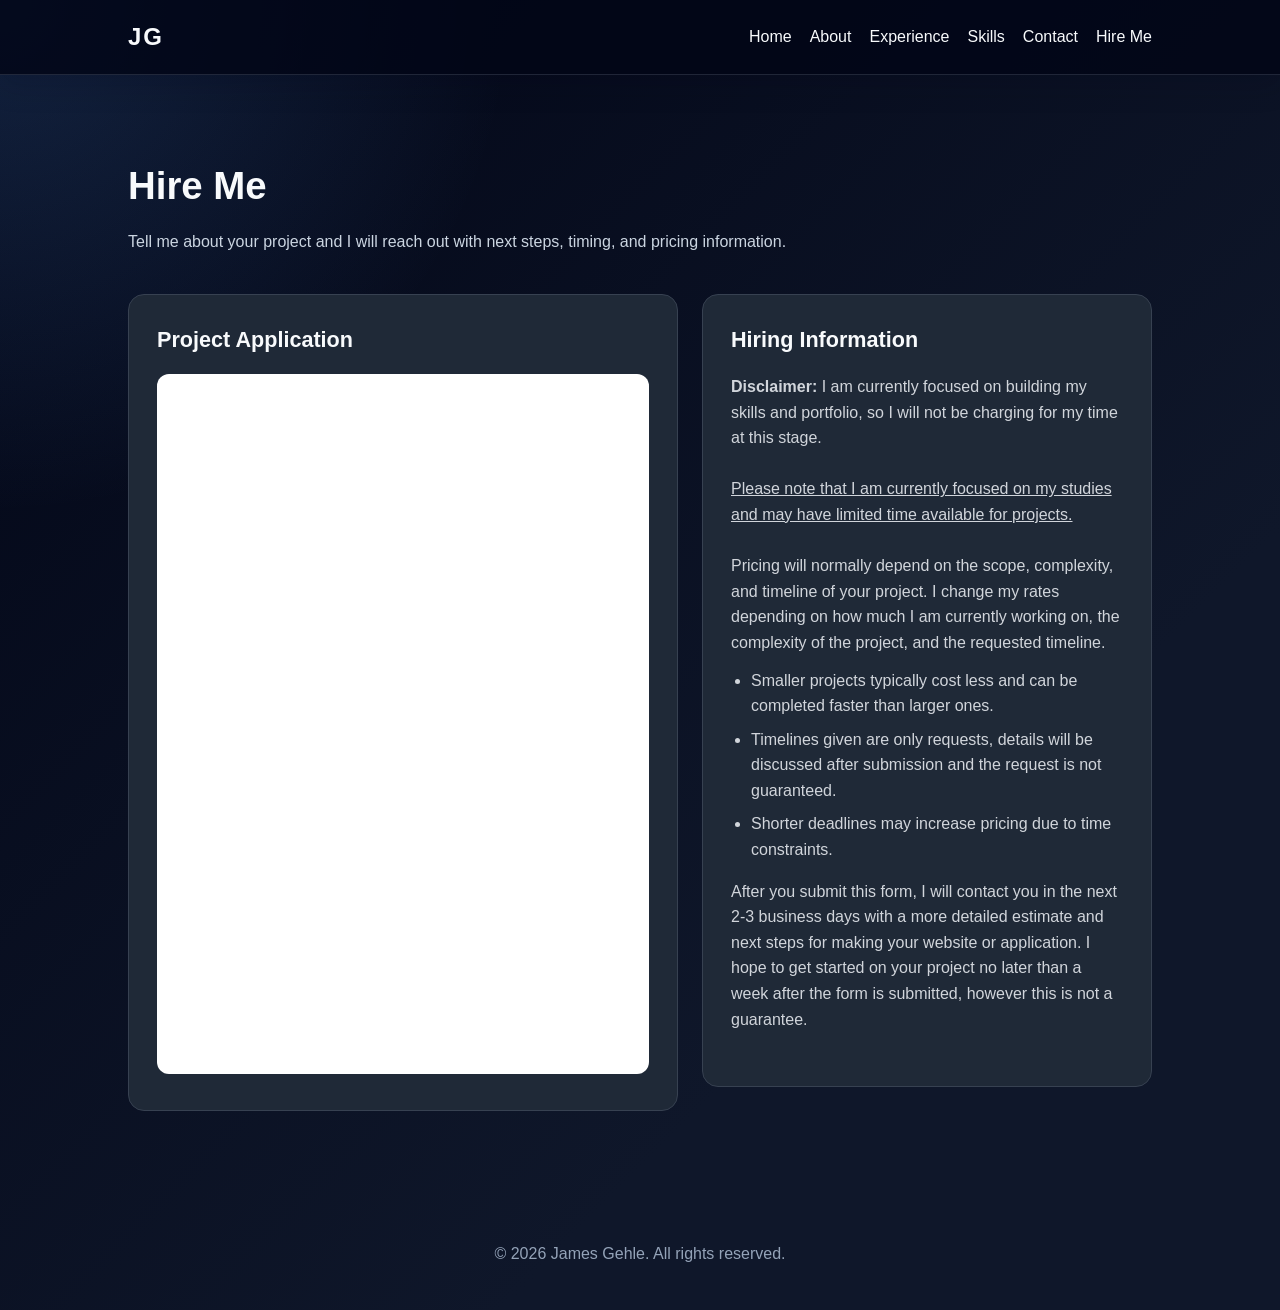
==== hire.html @ 935729f9 "slight changes" ====
<!DOCTYPE html>
<html lang="en">
<head>
    <meta charset="UTF-8">
    <meta name="viewport" content="width=device-width, initial-scale=1.0">
    <title>Hire James | Portfolio</title>
    <link rel="stylesheet" href="style.css">
    <script src="script.js" defer></script>
</head>
<body>
    <header>
        <span class="logo">JG</span>
        <nav>
            <a href="index.html#top">Home</a>
            <a href="index.html#about">About</a>
            <a href="index.html#experience">Experience</a>
            <a href="index.html#skills">Skills</a>
            <a href="index.html#contact">Contact</a>
            <a href="hire.html">Hire Me</a>
        </nav>
    </header>

    <main class="hire-page">
        <section class="hire-intro">
            <h1>Hire Me</h1>
            <p>Tell me about your project and I will reach out with next steps, timing, and pricing information.</p>
        </section>

        <section class="hire-grid">
            <div class="form-card">
                <h2>Project Application</h2>
                <iframe class="google-form" src="https://docs.google.com/forms/d/e/1FAIpQLSc-Vs7wbZewvjV4hVknSY0yikJxd8kPZ_7ySnmFYEBEbzKkZg/viewform?usp=pp_url&embedded=true" title="Hire James Google Form"></iframe>
            </div>

            <div class="info-card">
                <h2>Hiring Information</h2>
                <p><strong>Disclaimer:</strong> I am currently focused on building my skills and portfolio, so I will not be charging for my time at this stage.</p><br>
                <p style="text-decoration: underline;">Please note that I am currently focused on my studies and may have limited time available for projects.</p><br>
                <p>Pricing will normally depend on the scope, complexity, and timeline of your project. I change my rates depending on how much I am currently working on, the complexity of the project, and the requested timeline.</p>
                <ul>
                    <li>Smaller projects typically cost less and can be completed faster than larger ones.</li>
                    <li>Timelines given are only requests, details will be discussed after submission and the request is not guaranteed.</li>
                    <li>Shorter deadlines may increase pricing due to time constraints.</li>
                </ul>
                <p style="margin-top:16px;">After you submit this form, I will contact you in the next 2-3 business days with a more detailed estimate and next steps for making your website or application. I hope to get started on your project no later than a week after the form is submitted, however this is not a guarantee.</p><br>
            </div>
        </section>
    </main>

    <footer>
        <p>© 2026 James Gehle. All rights reserved.</p>
    </footer>
</body>
</html>
---- style.css ----
:root {
    --bg: #020617;
    --panel: rgba(15, 23, 42, 0.9);
    --panel-strong: #111827;
    --border: rgba(148, 163, 184, 0.2);
    --text: #f8fafc;
    --muted: #cbd5e1;
    --accent: #60a5fa;
    --accent-strong: #2563eb;
    --accent-soft: rgba(96, 165, 250, 0.16);
    --shadow: 0 20px 45px rgba(2, 6, 23, 0.32);
}

* {
    margin: 0;
    padding: 0;
    box-sizing: border-box;
}

html {
    scroll-behavior: smooth;
}

body {
    font-family: Arial, Helvetica, sans-serif;
    background:
        radial-gradient(circle at top left, rgba(96, 165, 250, 0.18), transparent 28%),
        linear-gradient(135deg, var(--bg), #0f172a 70%);
    color: var(--text);
    line-height: 1.6;
    opacity: 0;
    animation: fadeInPage 0.6s ease forwards;
}

body.page-transitioning {
    overflow: hidden;
}

.page-overlay {
    position: fixed;
    inset: 0;
    background: #020617;
    z-index: 999;
    opacity: 0;
    pointer-events: none;
    transition: opacity 0.35s ease;
}

body.page-transitioning .page-overlay {
    opacity: 1;
    pointer-events: auto;
}

header {
    position: sticky;
    top: 0;
    z-index: 20;
    display: flex;
    justify-content: space-between;
    align-items: center;
    padding: 18px 10%;
    background: rgba(2, 6, 23, 0.82);
    backdrop-filter: blur(14px);
    border-bottom: 1px solid var(--border);
    box-shadow: 0 10px 30px rgba(2, 6, 23, 0.16);
}

.logo {
    font-size: 1.5rem;
    font-weight: 700;
    color: var(--text);
    text-decoration: none;
    letter-spacing: 0.08em;
}

nav {
    display: flex;
    gap: 18px;
    flex-wrap: wrap;
}

nav a,
nav a:link,
nav a:visited,
nav a:hover,
nav a:focus,
nav a:active {
    color: var(--text);
    text-decoration: none;
    transition: color 0.2s ease;
}

nav a:hover,
nav a:focus {
    color: var(--accent);
}

section a,
section a:link,
section a:visited,
section a:hover,
section a:focus,
section a:active {
    color: var(--accent);
    text-decoration: none;
}

nav .nav-btn,
nav .nav-btn:link,
nav .nav-btn:visited,
nav .nav-btn:hover,
nav .nav-btn:focus,
nav .nav-btn:active {
    color: var(--text);
    font-weight: 600;
    text-decoration: none;
}

.hero {
    min-height: 84vh;
    display: flex;
    align-items: center;
    padding: 48px 10% 72px;
}

.hero-content {
    display: grid;
    grid-template-columns: 1.1fr 0.9fr;
    gap: 42px;
    align-items: center;
    width: 100%;
    padding: 32px;
    background: linear-gradient(135deg, rgba(15, 23, 42, 0.95), rgba(30, 41, 59, 0.92));
    border: 1px solid var(--border);
    border-radius: 28px;
    box-shadow: var(--shadow);
}

.hero-copy {
    max-width: 650px;
}

.tag {
    display: inline-block;
    color: var(--accent);
    margin-bottom: 12px;
    font-weight: 600;
    letter-spacing: 0.08em;
    text-transform: uppercase;
    font-size: 0.82rem;
}

.hero-badge {
    display: inline-block;
    margin-bottom: 16px;
    padding: 8px 12px;
    border-radius: 999px;
    background: var(--accent-soft);
    color: #bfdbfe;
    font-size: 0.9rem;
}

.hero h1 {
    font-size: clamp(2.4rem, 4vw, 4rem);
    line-height: 1.1;
    margin-bottom: 14px;
}

.hero h1 span {
    color: var(--accent);
}

.description {
    max-width: 600px;
    margin: 20px 0 24px;
    color: var(--muted);
    font-size: 1.02rem;
}

.hero-image {
    display: flex;
    justify-content: center;
}

.hero-image img {
    width: min(100%, 360px);
    border-radius: 24px;
    object-fit: cover;
    box-shadow: 0 20px 40px rgba(2, 6, 23, 0.3);
    border: 1px solid rgba(255, 255, 255, 0.12);
}

button,
.primary-btn {
    width: 180px;
    padding: 13px 16px;
    border: none;
    border-radius: 999px;
    background: linear-gradient(135deg, var(--accent-strong), var(--accent));
    color: white;
    cursor: pointer;
    transition: transform 0.2s ease, box-shadow 0.2s ease;
    box-shadow: 0 8px 22px rgba(37, 99, 235, 0.26);
}

button:hover,
.primary-btn:hover {
    transform: translateY(-2px);
    box-shadow: 0 12px 28px rgba(37, 99, 235, 0.35);
}

.section {
    padding: 84px 10%;
}

.section h2 {
    margin-bottom: 24px;
    font-size: 2rem;
}

.section h3 {
    margin-bottom: 16px;
    font-size: 1.3rem;
    color: #e5e7eb;
}

.experience-layout {
    display: grid;
    grid-template-columns: 1.2fr 0.8fr;
    gap: 24px;
}

.experience-column {
    background: var(--panel);
    padding: 24px;
    border-radius: 18px;
    border: 1px solid var(--border);
    box-shadow: var(--shadow);
}

.experience-list {
    display: flex;
    flex-direction: column;
    gap: 16px;
}

.experience-item {
    background: rgba(2, 6, 23, 0.72);
    padding: 16px;
    border-radius: 12px;
    border: 1px solid rgba(148, 163, 184, 0.16);
}

.experience-item h4 {
    margin-bottom: 8px;
    color: var(--accent);
}

.cards {
    display: grid;
    grid-template-columns: repeat(auto-fit, minmax(240px, 1fr));
    gap: 20px;
}

.portfolio-link {
    display: inline-block;
    margin-top: 20px;
    color: var(--accent);
    text-decoration: none;
    font-weight: 600;
    transition: transform 0.25s ease, color 0.25s ease;
}

.portfolio-link:hover {
    color: #93c5fd;
    transform: translateX(4px);
}

.card {
    background: var(--panel);
    padding: 24px;
    border-radius: 14px;
    border: 1px solid var(--border);
    transition: transform 0.2s ease, border-color 0.2s ease;
}

.card:hover {
    transform: translateY(-6px);
    border-color: rgba(96, 165, 250, 0.45);
}

.skills {
    display: flex;
    flex-wrap: wrap;
    gap: 15px;
}

.skill-chip {
    padding: 10px 18px;
    background: var(--accent-soft);
    border: 1px solid rgba(96, 165, 250, 0.24);
    border-radius: 999px;
    color: var(--text);
    cursor: pointer;
    transition: transform 0.2s ease, background 0.2s ease;
    width: auto;
}

.skill-chip:hover,
.skill-chip:focus {
    background: rgba(96, 165, 250, 0.28);
    transform: translateY(-1px);
    outline: none;
}

.skill-details {
    margin-top: 20px;
    padding: 16px 18px;
    background: var(--panel);
    border: 1px solid var(--border);
    border-radius: 12px;
    color: var(--muted);
    min-height: 70px;
}

footer {
    text-align: center;
    padding: 30px 10% 44px;
    color: #94a3b8;
}

.hire-page {
    padding: 80px 10% 100px;
}

.hire-intro {
    max-width: 700px;
    margin-bottom: 40px;
}

.hire-intro h1 {
    font-size: 2.4rem;
    margin-bottom: 12px;
}

.hire-intro p {
    color: var(--muted);
}

@media (max-width: 900px) {
    .hero-content,
    .experience-layout {
        grid-template-columns: 1fr;
    }

    .hero {
        min-height: auto;
    }
}

@media (max-width: 640px) {
    header {
        padding: 16px 6%;
        gap: 12px;
        flex-direction: column;
        align-items: flex-start;
    }

    nav {
        gap: 12px;
    }

    .hero,
    .section {
        padding-left: 6%;
        padding-right: 6%;
    }

    .hero-content {
        padding: 24px;
    }

    .hero h1 {
        font-size: 2.3rem;
    }

    .section h2 {
        font-size: 1.7rem;
    }

    button,
    .primary-btn {
        width: 100%;
    }
}

.hire-grid {
    display:grid;
    grid-template-columns:1.1fr 0.9fr;
    gap:24px;
    align-items:start;
}

.form-card,
.info-card {
    background:#1f2937;
    padding:28px;
    border-radius:16px;
    border:1px solid #374151;
}

.form-card h2,
.info-card h2 {
    margin-bottom:16px;
    font-size:1.35rem;
}

.form-group {
    display:flex;
    flex-direction:column;
    gap:8px;
    margin-bottom:16px;
}

.form-group label {
    font-weight:600;
    color:#e5e7eb;
}

.form-group input,
.form-group select,
.form-group textarea {
    width:100%;
    padding:12px 14px;
    border:none;
    border-radius:8px;
    background:#111827;
    color:white;
}

.form-group textarea {
    min-height:120px;
    resize:vertical;
}

.submit-btn {
    width:auto;
    padding:12px 20px;
    margin-top:8px;
}

.google-form {
    width:100%;
    min-height:700px;
    border:none;
    border-radius:12px;
    background:white;
}

.form-note {
    margin-top:12px;
    color:#9ca3af;
    font-size:0.95rem;
}

.info-card p,
.info-card li {
    color:#d1d5db;
}

.info-card ul {
    padding-left:20px;
    margin-top:12px;
}

.info-card li {
    margin-bottom:8px;
}

@media (max-width: 768px) {
    .hero-content,
    .experience-layout,
    .hire-grid {
        grid-template-columns:1fr;
    }

    .hero {
        padding-top:40px;
        padding-bottom:40px;
    }
}

@keyframes fadeInPage {
    from {
        opacity:0;
        transform:translateY(8px);
    }
    to {
        opacity:1;
        transform:translateY(0);
    }
}
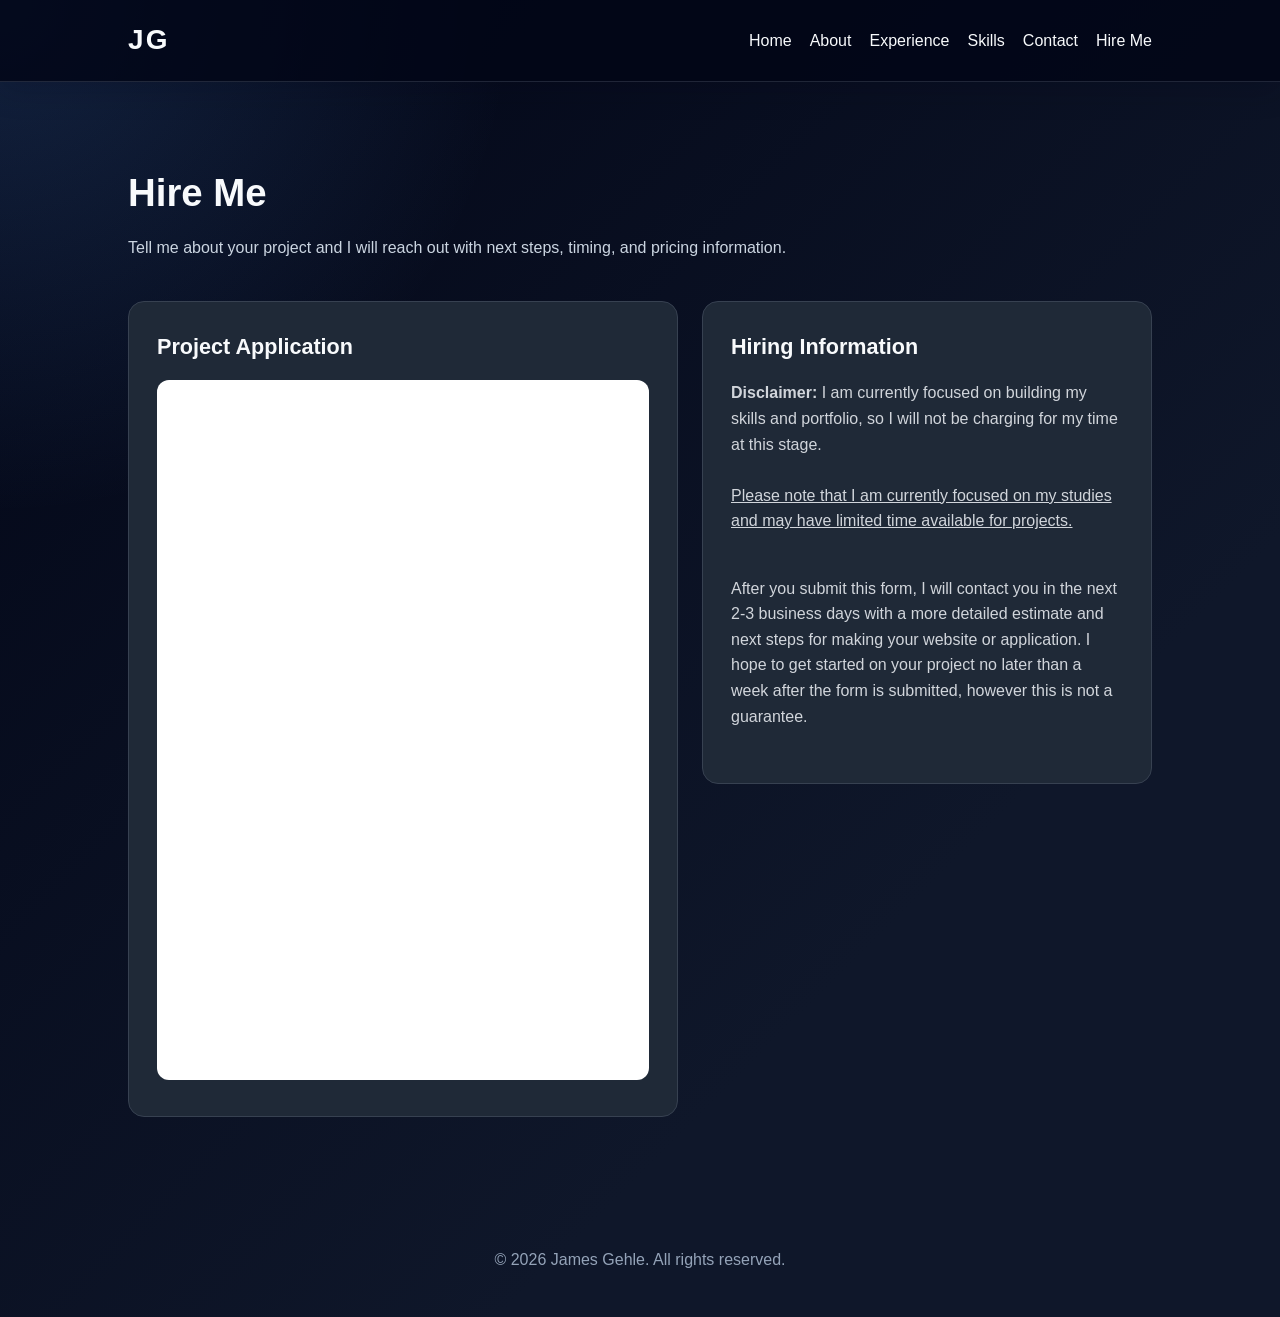
==== commit 3ea75134: "Refactor hire.html structure and content Removed some content from the hiring information section an" ====
--- a/hire.html
+++ b/hire.html
@@ -36,12 +36,7 @@
                 <h2>Hiring Information</h2>
                 <p><strong>Disclaimer:</strong> I am currently focused on building my skills and portfolio, so I will not be charging for my time at this stage.</p><br>
                 <p style="text-decoration: underline;">Please note that I am currently focused on my studies and may have limited time available for projects.</p><br>
-                <p>Pricing will normally depend on the scope, complexity, and timeline of your project. I change my rates depending on how much I am currently working on, the complexity of the project, and the requested timeline.</p>
-                <ul>
-                    <li>Smaller projects typically cost less and can be completed faster than larger ones.</li>
-                    <li>Timelines given are only requests, details will be discussed after submission and the request is not guaranteed.</li>
-                    <li>Shorter deadlines may increase pricing due to time constraints.</li>
-                </ul>
+                
                 <p style="margin-top:16px;">After you submit this form, I will contact you in the next 2-3 business days with a more detailed estimate and next steps for making your website or application. I hope to get started on your project no later than a week after the form is submitted, however this is not a guarantee.</p><br>
             </div>
         </section>
--- a/style.css
+++ b/style.css
@@ -66,7 +66,7 @@
 }
 
 .logo {
-    font-size: 1.5rem;
+    font-size: 1.75rem;
     font-weight: 700;
     color: var(--text);
     text-decoration: none;
@@ -477,6 +477,11 @@
     margin-bottom:8px;
 }
 
+.h4-space {
+    height: 0rem;
+    margin: 1rem 0;
+}
+
 @media (max-width: 768px) {
     .hero-content,
     .experience-layout,
@@ -499,4 +504,4 @@
         opacity:1;
         transform:translateY(0);
     }
-}+}
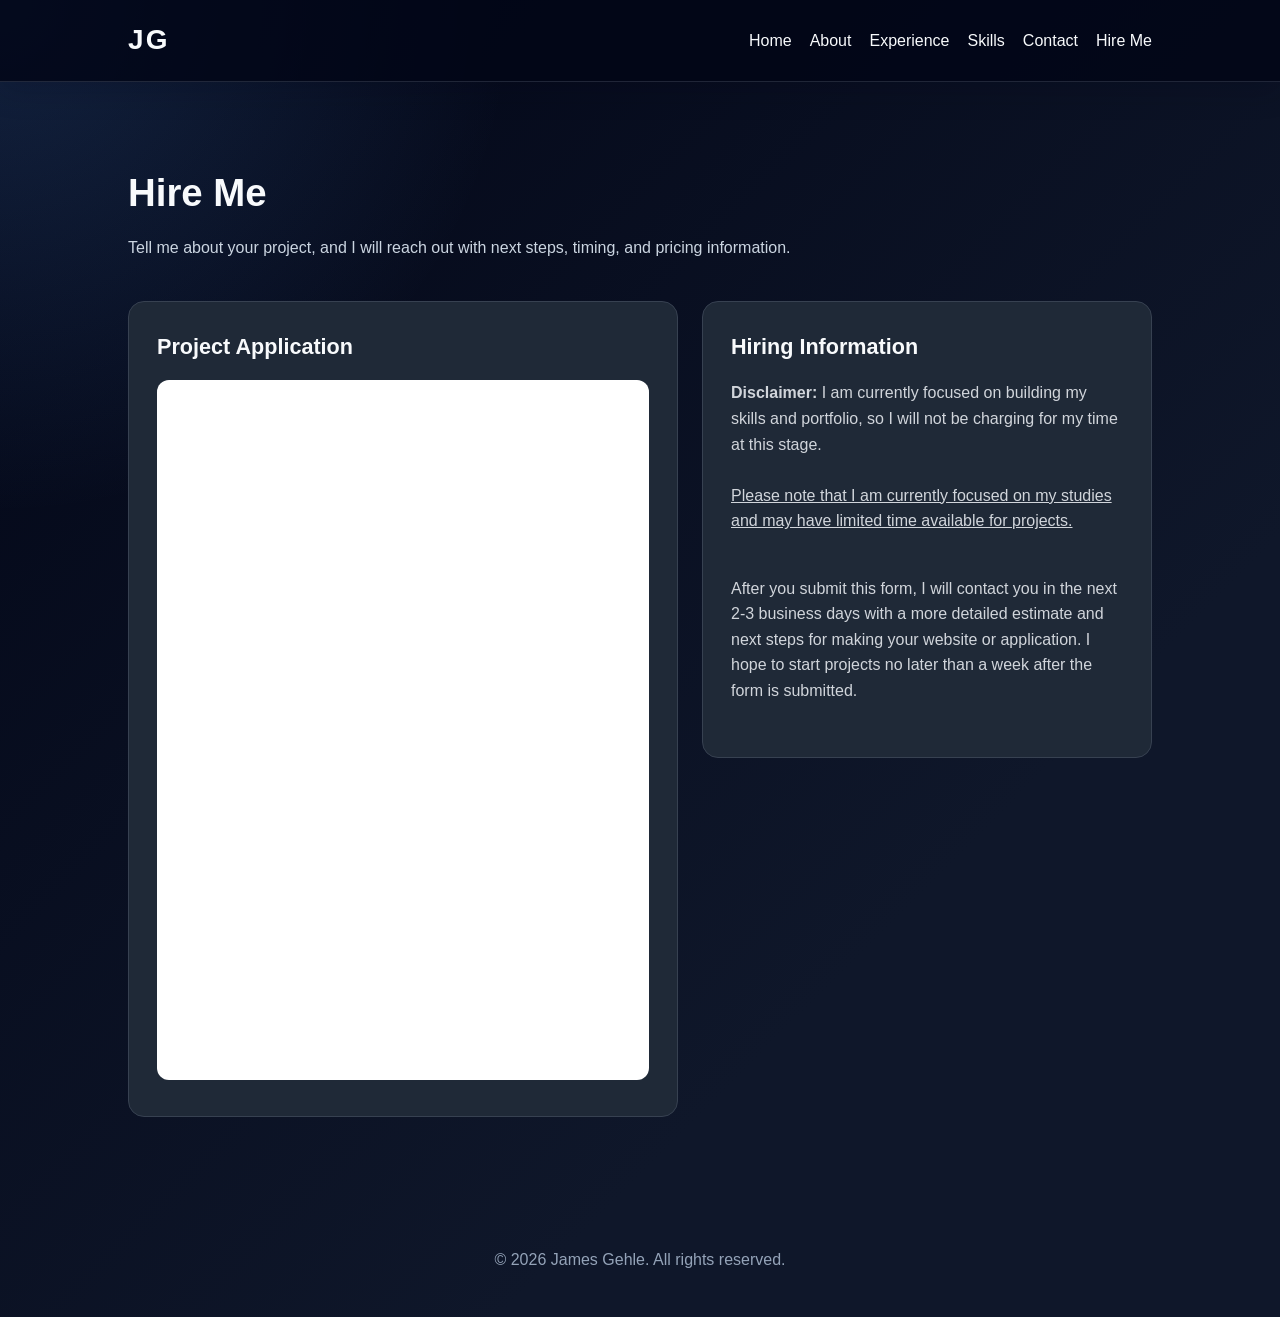
==== commit 2dad56f2: "Refactor hire.html for clarity and formatting Updated text for clarity and improved formatting." ====
--- a/hire.html
+++ b/hire.html
@@ -23,7 +23,7 @@
     <main class="hire-page">
         <section class="hire-intro">
             <h1>Hire Me</h1>
-            <p>Tell me about your project and I will reach out with next steps, timing, and pricing information.</p>
+            <p>Tell me about your project, and I will reach out with next steps, timing, and pricing information.</p>
         </section>
 
         <section class="hire-grid">
@@ -37,7 +37,7 @@
                 <p><strong>Disclaimer:</strong> I am currently focused on building my skills and portfolio, so I will not be charging for my time at this stage.</p><br>
                 <p style="text-decoration: underline;">Please note that I am currently focused on my studies and may have limited time available for projects.</p><br>
                 
-                <p style="margin-top:16px;">After you submit this form, I will contact you in the next 2-3 business days with a more detailed estimate and next steps for making your website or application. I hope to get started on your project no later than a week after the form is submitted, however this is not a guarantee.</p><br>
+                <p style="margin-top:16px;">After you submit this form, I will contact you in the next 2-3 business days with a more detailed estimate and next steps for making your website or application. I hope to start projects no later than a week after the form is submitted.</p><br>
             </div>
         </section>
     </main>
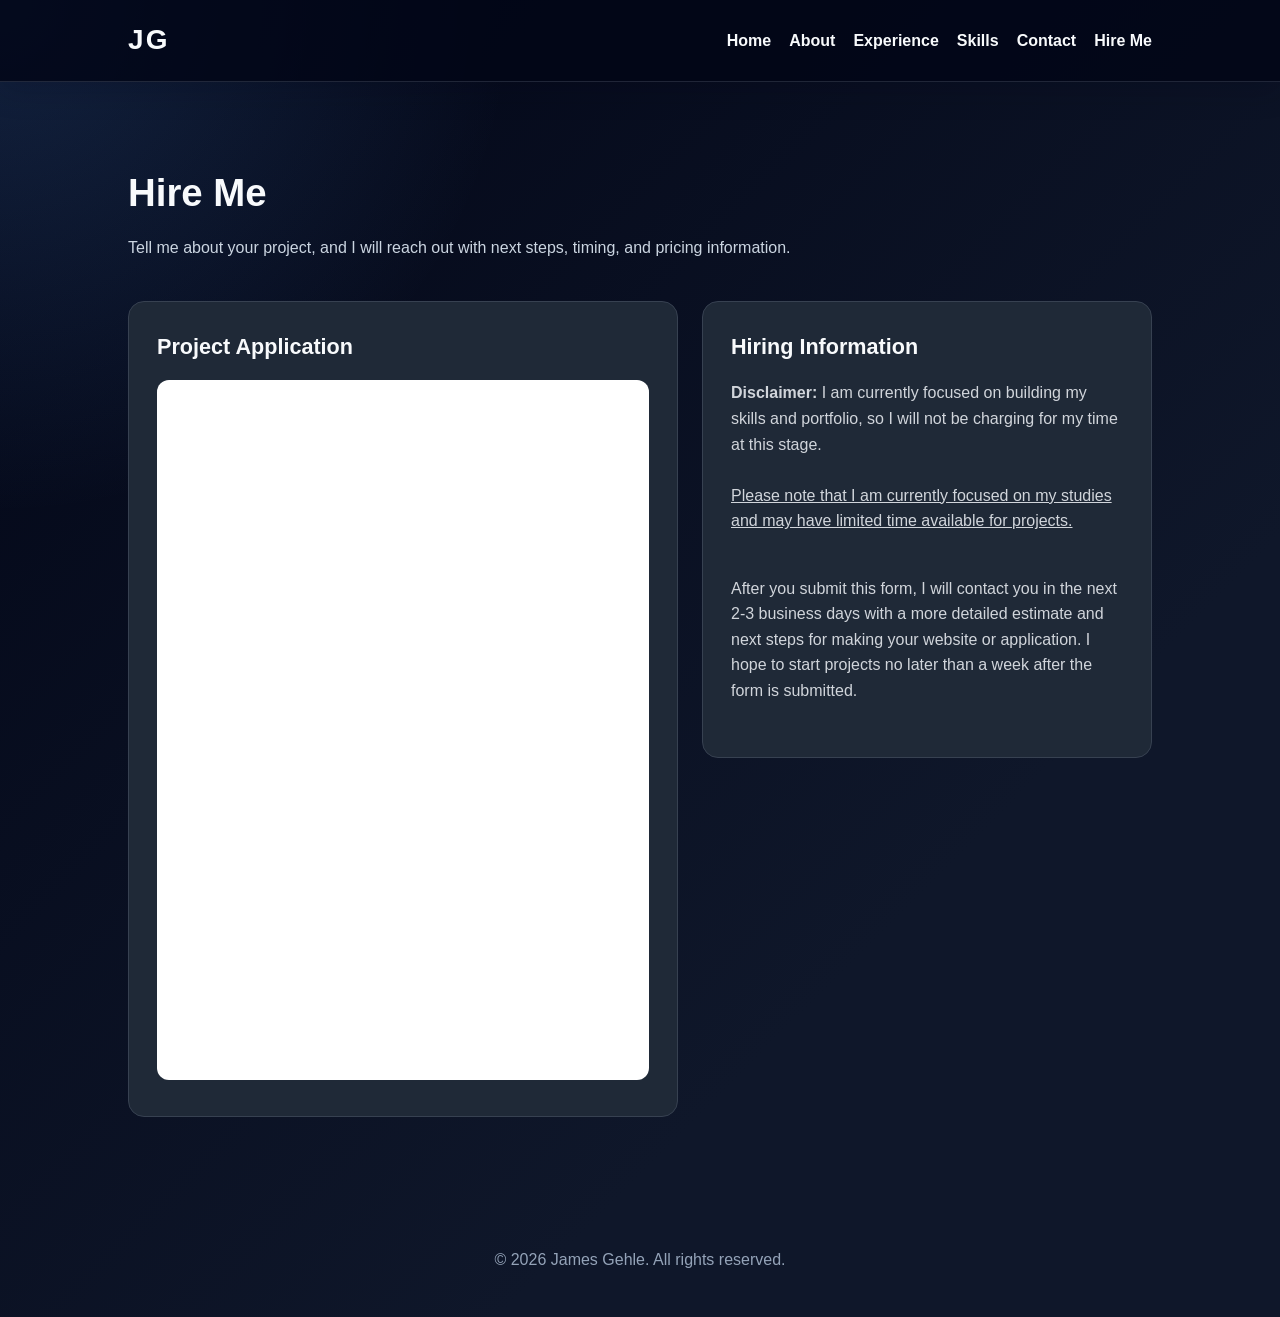
==== commit 3324b9d7: "Format HTML structure and improve navigation links" ====
--- a/hire.html
+++ b/hire.html
@@ -11,13 +11,13 @@
     <header>
         <span class="logo">JG</span>
         <nav>
-            <a href="index.html#top">Home</a>
-            <a href="index.html#about">About</a>
-            <a href="index.html#experience">Experience</a>
-            <a href="index.html#skills">Skills</a>
-            <a href="index.html#contact">Contact</a>
-            <a href="hire.html">Hire Me</a>
-        </nav>
+            <a href="index.html#top" class="nav-btn">Home</a>
+            <a href="#about"><strong>About</strong></a>
+            <a href="#experience"><strong>Experience</strong></a>
+            <a href="#skills"><strong>Skills</strong></a>
+            <a href="#contact"><strong>Contact</strong></a>
+            <a href="hire.html" class="nav-btn">Hire Me</a>
+            </nav>
     </header>
 
     <main class="hire-page">
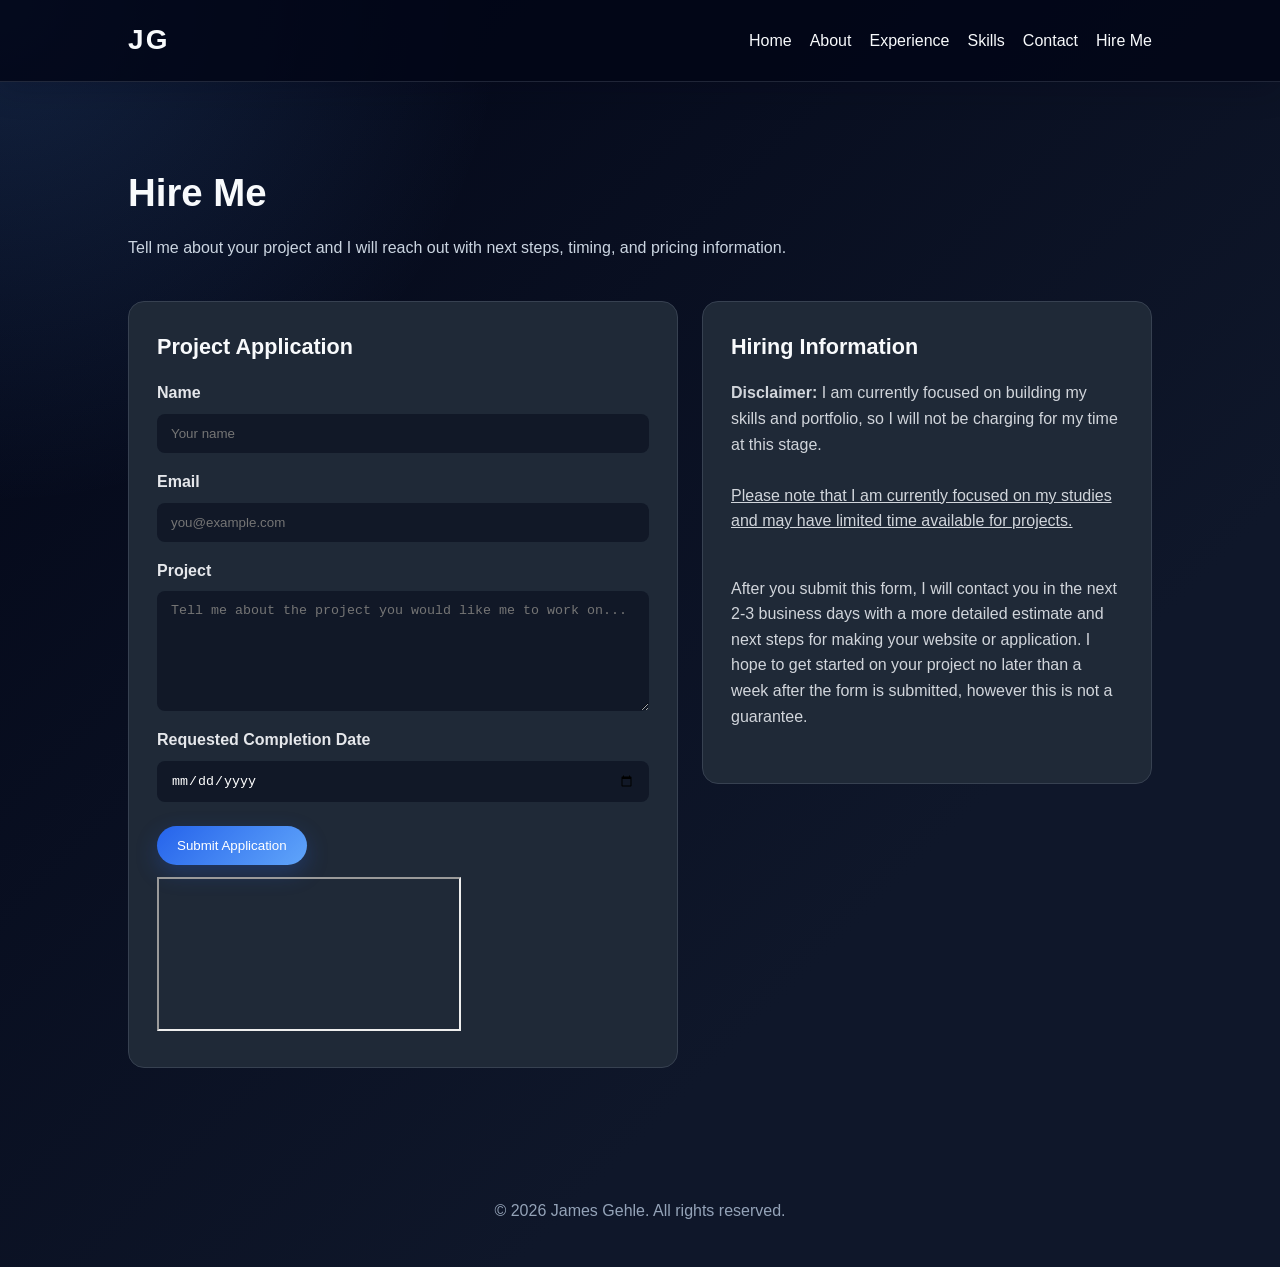
==== commit 70064ef3: "Add project application form to hire page Updated the hire page to include a project application for" ====
--- a/hire.html
+++ b/hire.html
@@ -11,33 +11,69 @@
     <header>
         <span class="logo">JG</span>
         <nav>
-            <a href="index.html#top" class="nav-btn">Home</a>
-            <a href="#about"><strong>About</strong></a>
-            <a href="#experience"><strong>Experience</strong></a>
-            <a href="#skills"><strong>Skills</strong></a>
-            <a href="#contact"><strong>Contact</strong></a>
-            <a href="hire.html" class="nav-btn">Hire Me</a>
-            </nav>
+            <a href="index.html#top">Home</a>
+            <a href="index.html#about">About</a>
+            <a href="index.html#experience">Experience</a>
+            <a href="index.html#skills">Skills</a>
+            <a href="index.html#contact">Contact</a>
+            <a href="hire.html">Hire Me</a>
+        </nav>
     </header>
 
     <main class="hire-page">
         <section class="hire-intro">
             <h1>Hire Me</h1>
-            <p>Tell me about your project, and I will reach out with next steps, timing, and pricing information.</p>
+            <p>Tell me about your project and I will reach out with next steps, timing, and pricing information.</p>
         </section>
 
         <section class="hire-grid">
             <div class="form-card">
                 <h2>Project Application</h2>
-                <iframe class="google-form" src="https://docs.google.com/forms/d/e/1FAIpQLSc-Vs7wbZewvjV4hVknSY0yikJxd8kPZ_7ySnmFYEBEbzKkZg/viewform?usp=pp_url&embedded=true" title="Hire James Google Form"></iframe>
+
+                <form
+                    id="hireForm"
+                    action="https://docs.google.com/forms/d/e/1FAIpQLSc-Vs7wbZewvjV4hVknSY0yikJxd8kPZ_7ySnmFYEBEbzKkZg/formResponse"
+                    method="POST"
+                    target="googleFormSubmit"
+                >
+                    <div class="form-group">
+                        <label for="name">Name</label>
+                        <input id="name" name="entry.1373211767" type="text" placeholder="Your name" required>
+                    </div>
+
+                    <div class="form-group">
+                        <label for="email">Email</label>
+                        <input id="email" name="entry.1610361256" type="email" placeholder="you@example.com" required>
+                    </div>
+
+                    <div class="form-group">
+                        <label for="project">Project</label>
+                        <textarea id="project" name="entry.215550332" placeholder="Tell me about the project you would like me to work on..." required></textarea>
+                    </div>
+
+                    <div class="form-group">
+                        <label for="date">Requested Completion Date</label>
+                        <input id="date" name="entry.1441032271" type="date" required>
+                    </div>
+
+                    <button class="submit-btn" type="submit">Submit Application</button>
+
+                    <p id="form-status" class="form-note" role="status" aria-live="polite"></p>
+                </form>
+
+                <iframe
+                    name="googleFormSubmit"
+                    id="googleFormSubmit"
+                    class="hidden-submit-frame"
+                    title="Google Form submission"
+                ></iframe>
             </div>
 
             <div class="info-card">
                 <h2>Hiring Information</h2>
                 <p><strong>Disclaimer:</strong> I am currently focused on building my skills and portfolio, so I will not be charging for my time at this stage.</p><br>
                 <p style="text-decoration: underline;">Please note that I am currently focused on my studies and may have limited time available for projects.</p><br>
-                
-                <p style="margin-top:16px;">After you submit this form, I will contact you in the next 2-3 business days with a more detailed estimate and next steps for making your website or application. I hope to start projects no later than a week after the form is submitted.</p><br>
+                <p style="margin-top:16px;">After you submit this form, I will contact you in the next 2-3 business days with a more detailed estimate and next steps for making your website or application. I hope to get started on your project no later than a week after the form is submitted, however this is not a guarantee.</p><br>
             </div>
         </section>
     </main>
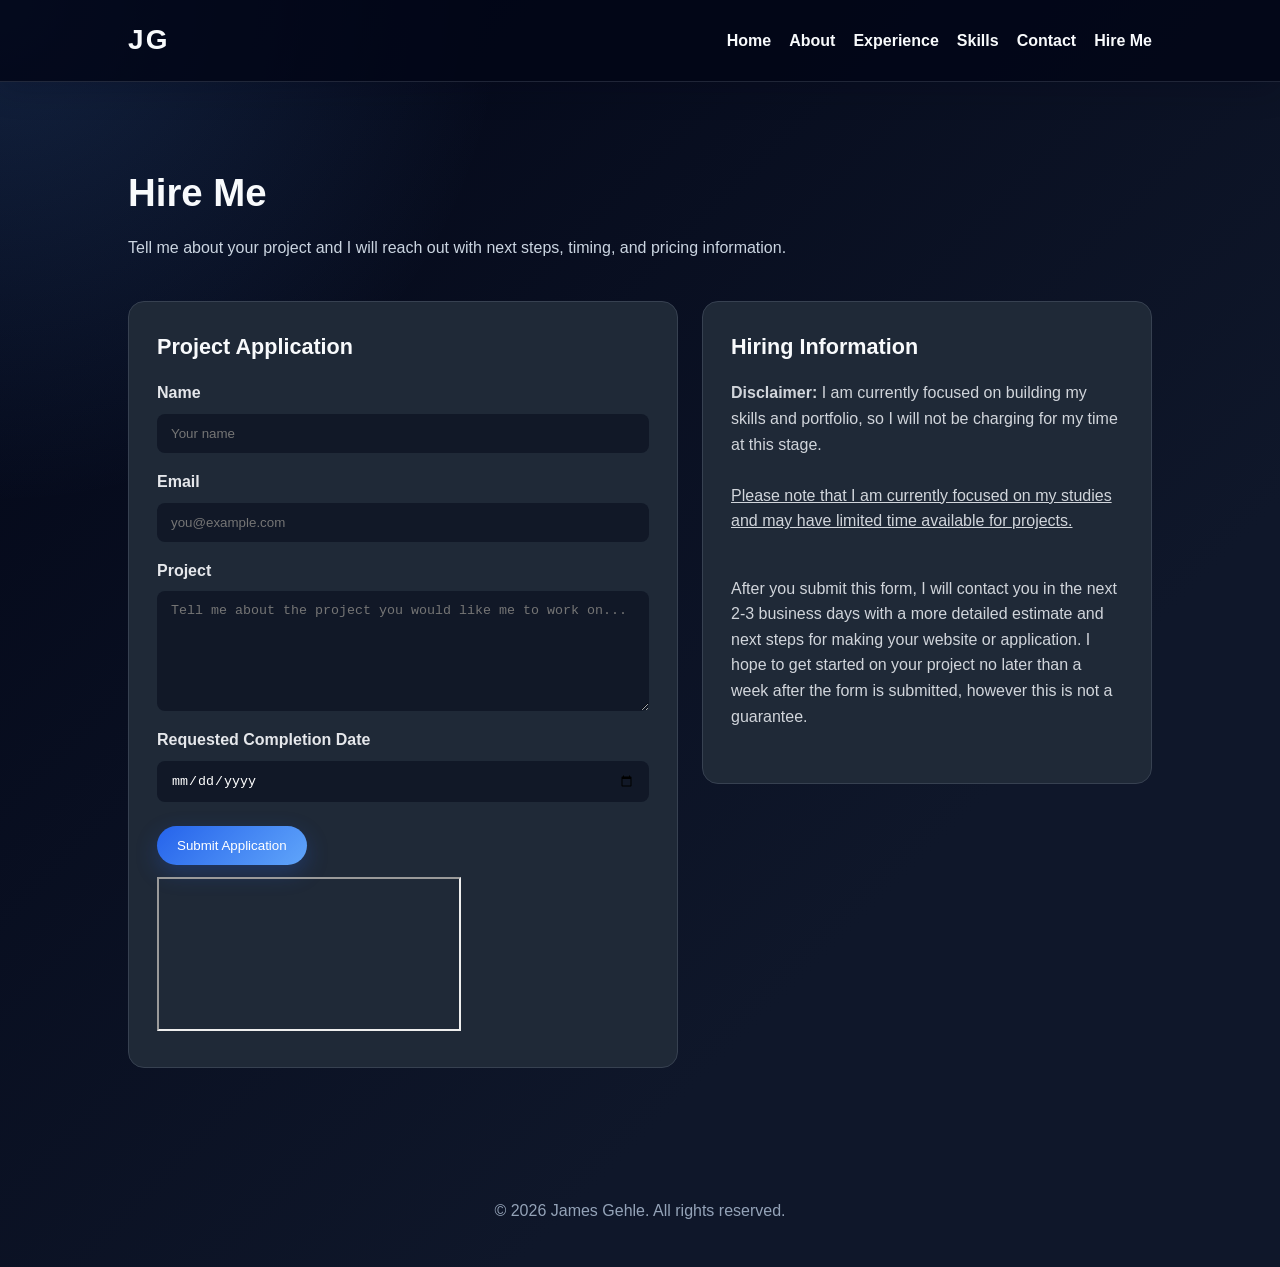
==== commit 27f4cd06: "Fix HTML formatting and improve navigation links" ====
--- a/hire.html
+++ b/hire.html
@@ -11,12 +11,12 @@
     <header>
         <span class="logo">JG</span>
         <nav>
-            <a href="index.html#top">Home</a>
-            <a href="index.html#about">About</a>
-            <a href="index.html#experience">Experience</a>
-            <a href="index.html#skills">Skills</a>
-            <a href="index.html#contact">Contact</a>
-            <a href="hire.html">Hire Me</a>
+            <a href="index.html#top" class="nav-btn">Home</a>
+            <a href="#about"><strong>About</strong></a>
+            <a href="#experience"><strong>Experience</strong></a>
+            <a href="#skills"><strong>Skills</strong></a>
+            <a href="#contact"><strong>Contact</strong></a>
+            <a href="hire.html" class="nav-btn">Hire Me</a>
         </nav>
     </header>
 
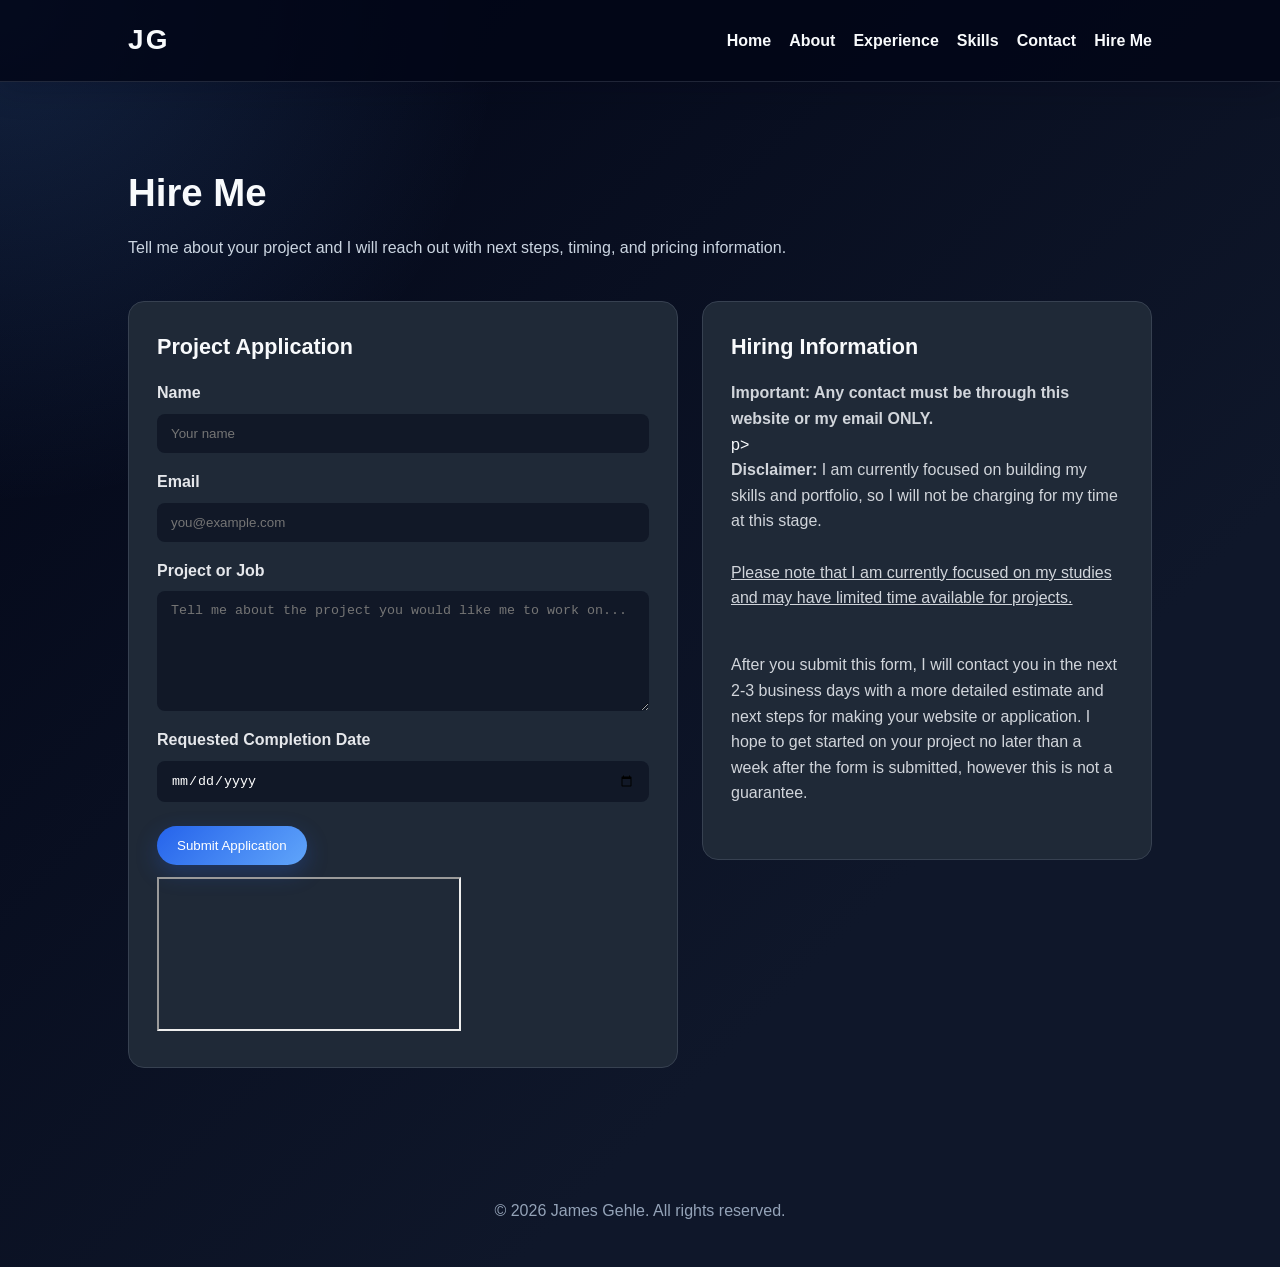
==== commit 3e0d539e: "Revise hire.html with new form fields and info Updated project application form and hiring informati" ====
--- a/hire.html
+++ b/hire.html
@@ -47,7 +47,7 @@
                     </div>
 
                     <div class="form-group">
-                        <label for="project">Project</label>
+                        <label for="project">Project or Job</label>
                         <textarea id="project" name="entry.215550332" placeholder="Tell me about the project you would like me to work on..." required></textarea>
                     </div>
 
@@ -71,6 +71,7 @@
 
             <div class="info-card">
                 <h2>Hiring Information</h2>
+                <p><strong>Important: Any contact must be through this website or my email ONLY.</strong></p>p>
                 <p><strong>Disclaimer:</strong> I am currently focused on building my skills and portfolio, so I will not be charging for my time at this stage.</p><br>
                 <p style="text-decoration: underline;">Please note that I am currently focused on my studies and may have limited time available for projects.</p><br>
                 <p style="margin-top:16px;">After you submit this form, I will contact you in the next 2-3 business days with a more detailed estimate and next steps for making your website or application. I hope to get started on your project no later than a week after the form is submitted, however this is not a guarantee.</p><br>
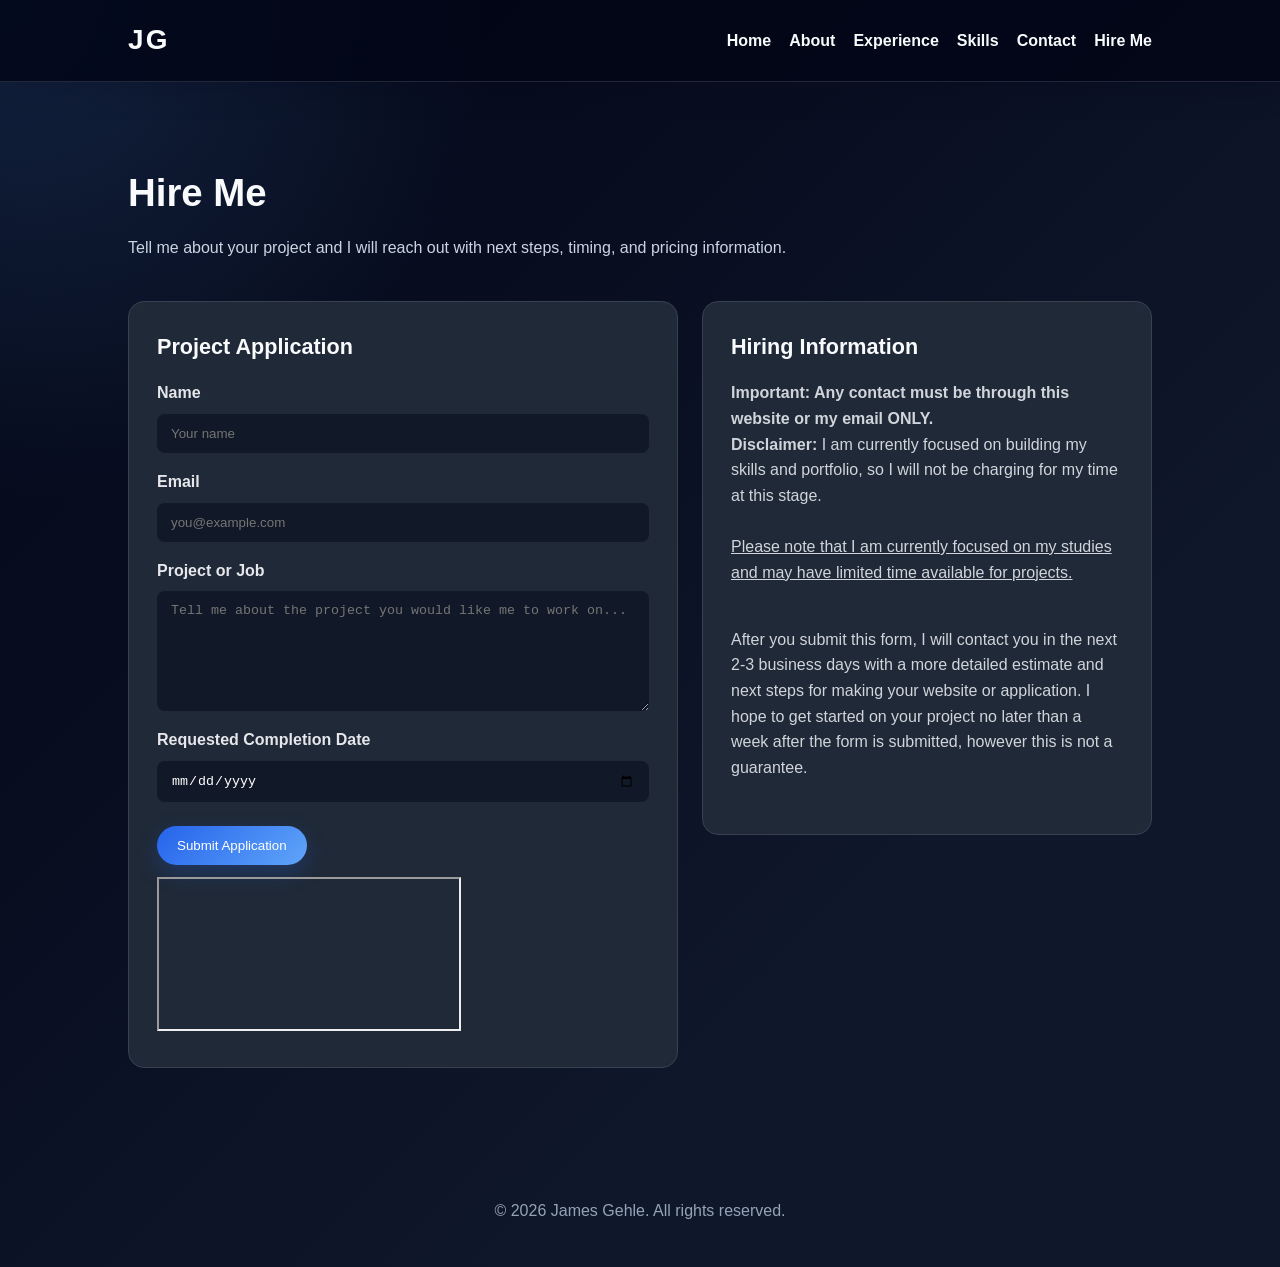
==== commit cce635fa: "Fix HTML formatting issues in hire.html" ====
--- a/hire.html
+++ b/hire.html
@@ -71,7 +71,7 @@
 
             <div class="info-card">
                 <h2>Hiring Information</h2>
-                <p><strong>Important: Any contact must be through this website or my email ONLY.</strong></p>p>
+                <p><strong>Important: Any contact must be through this website or my email ONLY.</strong></p>
                 <p><strong>Disclaimer:</strong> I am currently focused on building my skills and portfolio, so I will not be charging for my time at this stage.</p><br>
                 <p style="text-decoration: underline;">Please note that I am currently focused on my studies and may have limited time available for projects.</p><br>
                 <p style="margin-top:16px;">After you submit this form, I will contact you in the next 2-3 business days with a more detailed estimate and next steps for making your website or application. I hope to get started on your project no later than a week after the form is submitted, however this is not a guarantee.</p><br>
